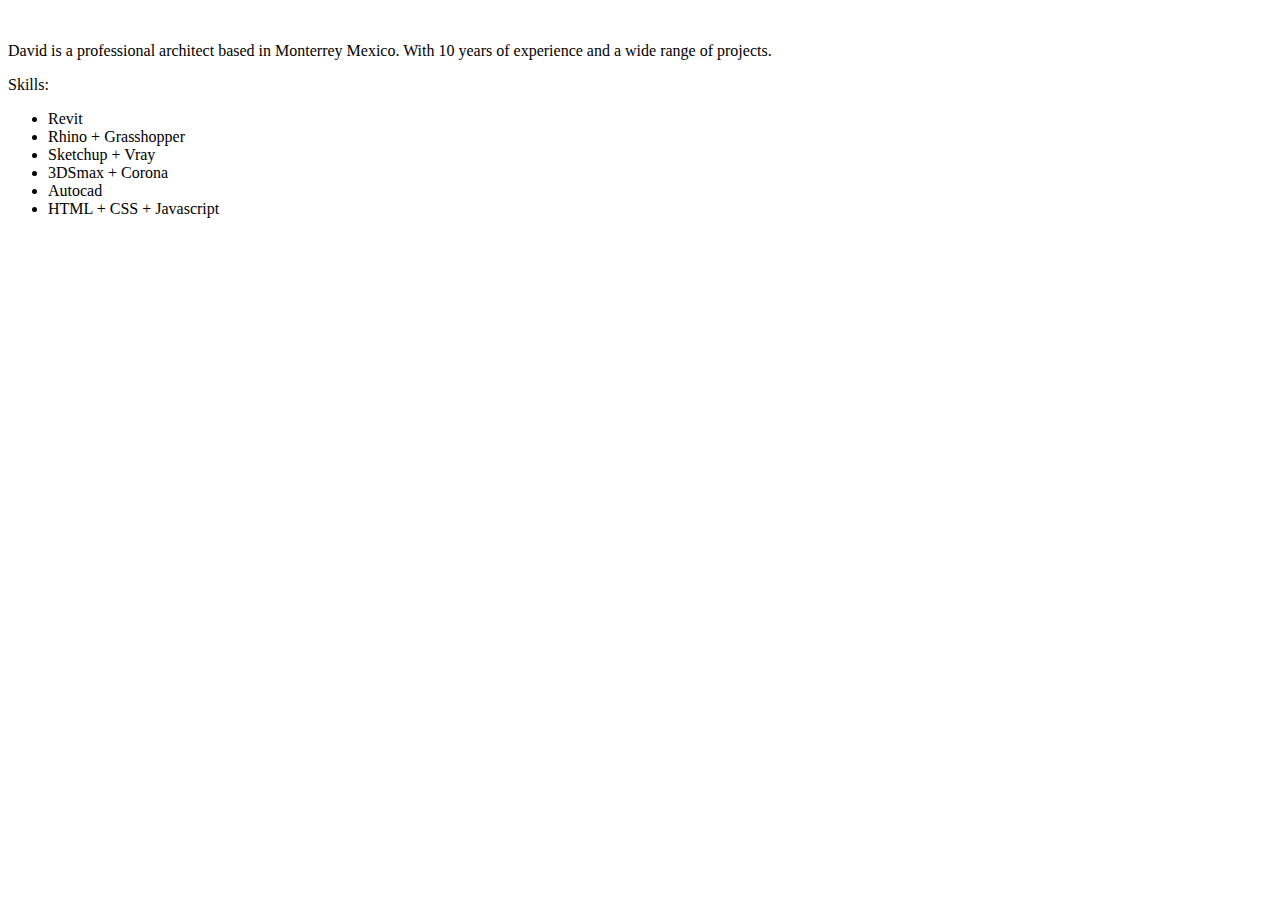
==== index.html @ 58fd884a "Add html backbone to whole site" ====
<!DOCTYPE html>
<html lang="en">
<head>
    <meta charset="UTF-8">
    <meta http-equiv="X-UA-Compatible" content="IE=edge">
    <meta name="viewport" content="width=device-width, initial-scale=1.0">
    <title>David's Portfolio</title>
    <script src="templates.js" type="text/javascript" defer></script>
</head>
<body>
    <header></header>
    <main>
        <img src="">
        <p>David is a professional architect based in Monterrey Mexico. With 10 years of experience and a wide range of projects.</p>
        <p>Skills:</p>
        <ul>
            <li>Revit</li>
            <li>Rhino + Grasshopper</li>
            <li>Sketchup + Vray</li>
            <li>3DSmax + Corona</li>
            <li>Autocad</li>
            <li>HTML + CSS + Javascript</li>
        </ul>
    </main>
    <footer></footer>
</body>
</html>
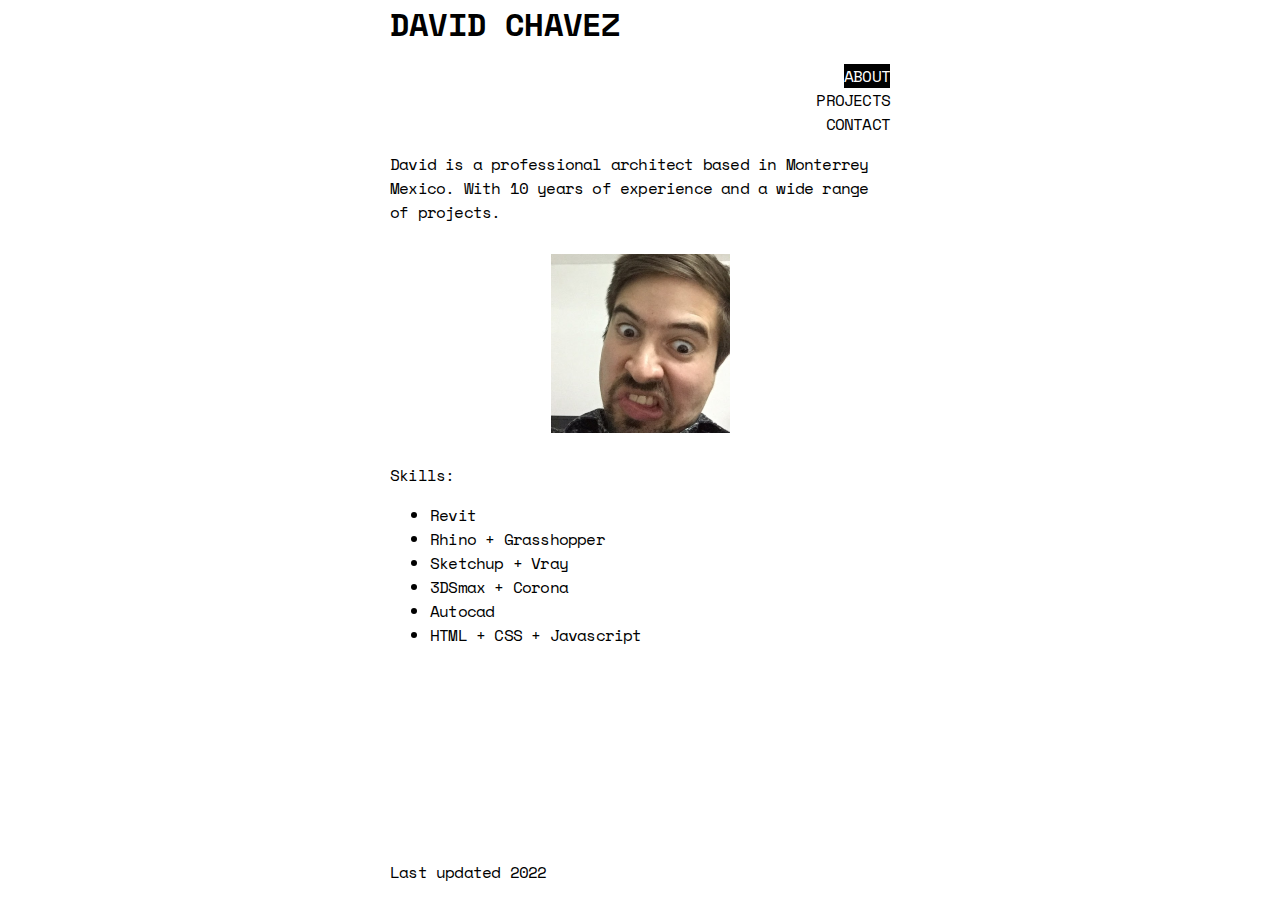
==== commit 7a243254: "Stable version with content, no reusable HTML components" ====
--- a/index.html
+++ b/index.html
@@ -5,13 +5,23 @@
     <meta http-equiv="X-UA-Compatible" content="IE=edge">
     <meta name="viewport" content="width=device-width, initial-scale=1.0">
     <title>David's Portfolio</title>
-    <script src="templates.js" type="text/javascript" defer></script>
+    <script src="templates.js" type="text/javascript"></script>
+    <link rel="stylesheet" href="styles/style.css">
 </head>
 <body>
-    <header></header>
+    <header>
+        <nav>
+            <a id="logo" href="index.html"><span>DAVID CHAVEZ</span></a>
+            <ul>
+                <li><a href="index.html" class="selected">ABOUT</a></li>
+                <li><a href="projects.html">PROJECTS</a></li>
+                <li><a href="contact.html">CONTACT</a></li>
+            </ul>
+        </nav>
+    </header>
     <main>
-        <img src="">
         <p>David is a professional architect based in Monterrey Mexico. With 10 years of experience and a wide range of projects.</p>
+        <img src="images/Photo-ABOUT.png">
         <p>Skills:</p>
         <ul>
             <li>Revit</li>
@@ -22,6 +32,8 @@
             <li>HTML + CSS + Javascript</li>
         </ul>
     </main>
-    <footer></footer>
+    <footer>
+        <p>Last updated 2022</p>
+    </footer>
 </body>
 </html>--- a/styles/style.css
+++ b/styles/style.css
@@ -0,0 +1,45 @@
+@import url('https://fonts.googleapis.com/css2?family=Space+Mono:ital,wght@0,400;0,700;1,400;1,700&display=swap');
+
+body {
+    font-family: 'Space Mono', helvetica;
+    font-weight: 400;
+    letter-spacing: -.05em;
+    margin: 20px 20px;
+    max-width: 500px;
+    margin: auto;
+}
+
+#logo {
+    font-weight: 700;
+    font-style: bold;
+    font-size: 2em;
+}
+
+nav>ul {
+    text-align: right;
+    list-style-type: none;
+}
+
+img {
+    display: block;
+    margin: 30px auto;
+}
+
+#empresas {
+    margin: 70px auto;
+}
+
+footer {
+    position: absolute;
+    bottom: 0;
+
+}
+
+a {
+    text-decoration: none;
+    color: black;
+}
+a.selected {
+    background-color: black;
+    color: white;
+}